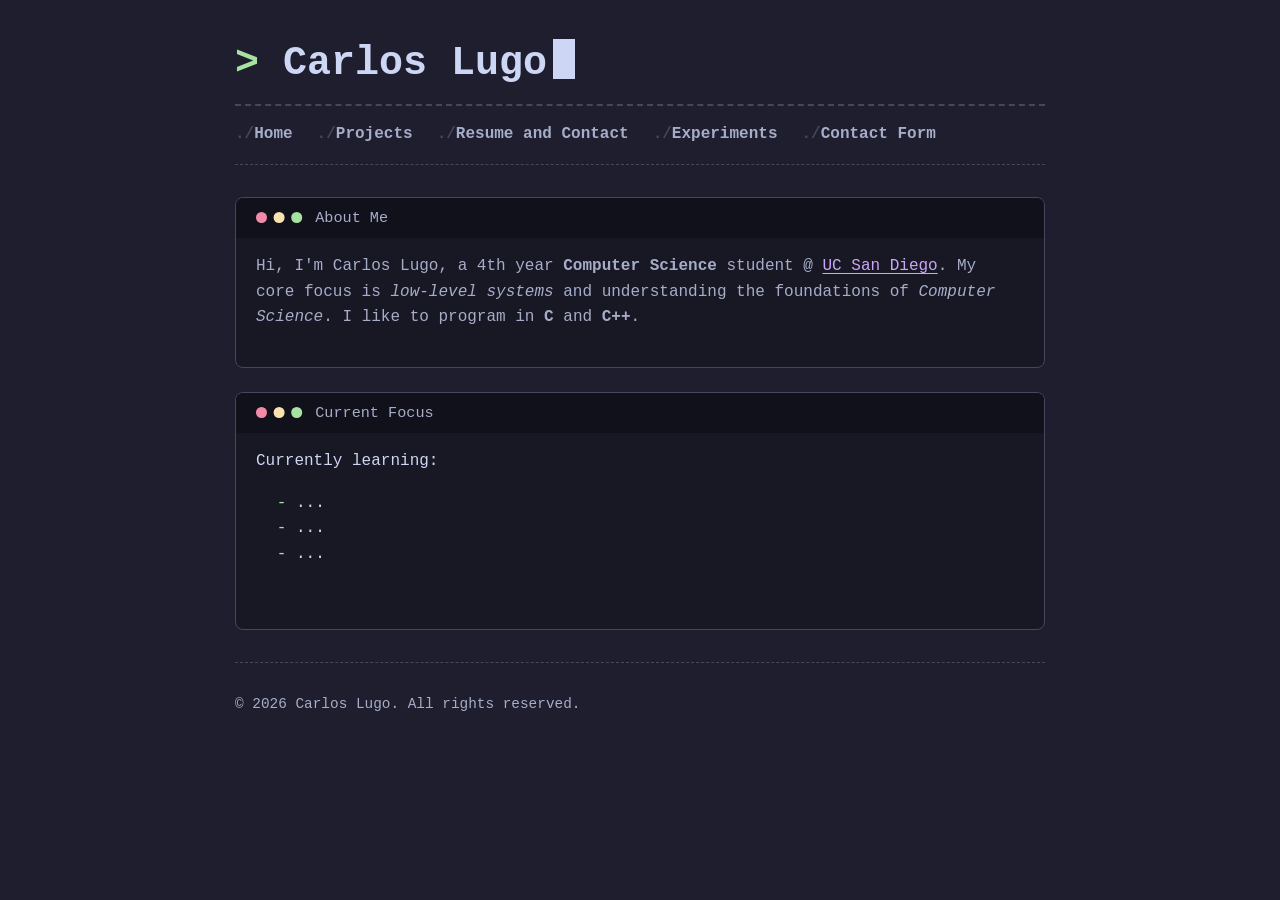
==== index.html @ 2a376954 "part 1 + update  site theme" ====
<!DOCTYPE html>
<html lang="en">
	<head>
		<meta charset="UTF-8">
		<meta name="viewport" content="width=device-width, initial-scale=1.0">
		<title>Carlos Lugo > CS @ UCSD</title>
        <link rel="icon" href="data:,">
		<link rel="stylesheet" href="portfolio.css">

		<!-- custom element 2 (js console script) -->
		<script>
			class HelloWorld extends HTMLElement {
				connectedCallback() {
					console.log("Hello World!");
				}
			}
			customElements.define("hello-world", HelloWorld);
		</script>
	</head>
	<body>
		<hello-world></hello-world>
		<header>
			<h1>Carlos Lugo</h1>
			<nav>
				<ul>
					<li><a href="index.html">Home</a></li>
					<li><a href="projects.html">Projects</a></li>
					<li><a href="resume.html">Resume and Contact</a></li>
					<li><a href="experiments.html">Experiments</a></li>
					<li><a href="form-no-js.html">Contact Form</a></li>
				</ul>
			</nav>
		</header>

		<main>
			<section>
				<h2>About Me</h2>
				<p>
					Hi, I'm Carlos Lugo, a 4th year <strong>Computer Science</strong>
					student @ <a href="https://www.ucsd.edu/">UC San Diego</a>. My core
					focus is <em>low-level systems</em> and understanding the foundations of
					<i>Computer Science</i>. I like to program in <b>C</b> and <b>C++</b>.
				</p>
			</section>

			<section>
				<h2>Current Focus</h2>
				<noscript>
					<p>Your browser does not support JavaScript, but this site runs perfectly without it.</p>
				</noscript>
				<div>
					<span>Currently learning:</span>
					<ul>
						<li>...</li>
						<li>...</li>
						<li>...</li>
					</ul>
				</div>
				<br>
			</section>
		</main>
        <footer>
            <p>&copy; 2026 Carlos Lugo. All rights reserved.</p>
        </footer>
	</body>
</html>
---- portfolio.css ----
:root {
    /* Catppuccin Mocha */
    --background-color: #1e1e2e;   /* base   */
    --surface-color: #181825;      /* mantle: window bodies */
    --bar-color: #11111b;          /* crust: window title bars */
    --border-color: #45475a;       /* surface1 */
    --text-main-color: #cdd6f4;    /* text */
    --text-dim-color: #a6adc8;     /* subtext0 */
    --accent-color: #cba6f7;       /* mauve */
    --focus-color: #89b4fa;        /* blue */
    --success-color: #a6e3a1;      /* green */
    --error-color: #f38ba8;        /* red */
    --warning-color: #f9e2af;      /* yellow */
    --font-family: ui-monospace, "SF Mono", SFMono-Regular, Menlo, Consolas, "Liberation Mono", monospace;
}

/* ---------- Base ---------- */

*,
*::before,
*::after {
    box-sizing: border-box;
}

body {
    background-color: var(--background-color);
    color: var(--text-main-color);
    font-family: var(--font-family);
    line-height: 1.6;
    margin: 0 auto;
    padding: 2rem 1.25rem;
    max-width: 850px;
}

/* keep media from causing sideways scrolling on phones */
img,
video,
iframe,
canvas,
svg {
    max-width: 100%;
}

img,
video {
    height: auto;
}

/* ---------- Headings ---------- */

/* page title looks like a shell prompt with a blinking cursor */
h1 {
    font-size: clamp(1.75rem, 5vw, 2.5rem);
    margin: 0 0 0.5rem;
    padding-bottom: 0.5rem;
    border-bottom: 2px dashed var(--border-color);
}

h1::before {
    content: "> ";
    content: "> " / "";           /* decorative: hidden from screen readers */
    color: var(--success-color);
}

h1::after {
    content: "";
    display: inline-block;
    width: 0.55em;
    height: 1em;
    margin-left: 0.15em;
    vertical-align: -0.12em;
    background-color: var(--text-main-color);
    animation: blink 1s steps(1) infinite;
}

@keyframes blink {
    50% { opacity: 0; }
}

/* markdown-style heading markers */
h2 {
    font-size: 1.35rem;
    margin: 2rem 0 0.75rem;
    color: var(--accent-color);
}

h2::before {
    content: "## ";
    content: "## " / "";
    color: var(--text-dim-color);
}

h3 {
    font-size: 1.1rem;
    margin: 1.5rem 0 0.5rem;
}

h3::before {
    content: "### ";
    content: "### " / "";
    color: var(--text-dim-color);
}

/* targets the 1st paragraph after each h2 heading. */
h2 + p {
    color: var(--text-dim-color);
}

/* ---------- Links ---------- */

a {
    color: var(--focus-color);
    text-underline-offset: 3px;
}

/* targets external links so they are not the same as nav links */
a[href^="https://"] {
    color: var(--accent-color);
}

a:hover {
    color: var(--accent-color);
    text-decoration: underline;
}

/* ---------- Navigation ---------- */

nav ul {
    display: flex;
    flex-wrap: wrap;
    gap: 0.5rem 1.5rem;
    list-style-type: none;
    padding: 0 0 1rem;
    margin: 1rem 0 2rem;
    border-bottom: 1px dashed var(--border-color);
}

nav a {
    color: var(--text-dim-color);
    text-decoration: none;
    font-weight: bold;
}

nav a::before {
    content: "./";
    content: "./" / "";
    color: var(--border-color);
}

nav a:hover {
    color: var(--accent-color);
}

/* the link for the page you're on */
nav a[aria-current="page"] {
    color: var(--success-color);
}

/* ---------- Terminal windows ---------- */

/* every top-level section and project card is a "window" */
main > section,
portfolio-card {
    display: block;
    background-color: var(--surface-color);
    border: 1px solid var(--border-color);
    border-radius: 8px;
    padding: 0 1.25rem 1.25rem;
    margin: 0 0 1.5rem;
    overflow: hidden;
}

/* the first heading in a window becomes its title bar */
main > section > h2:first-child,
portfolio-card > h3:first-child {
    display: flex;
    align-items: center;
    margin: 0 -1.25rem 1rem;
    padding: 0.5rem 1.25rem;
    background-color: var(--bar-color);
    color: var(--text-dim-color);
    font-size: 0.95rem;
    font-weight: normal;
}

/* red / yellow / green window dots (purely decorative) */
main > section > h2:first-child::before,
portfolio-card > h3:first-child::before {
    content: "";
    flex: none;
    width: 0.7rem;
    height: 0.7rem;
    margin-right: 3rem;
    border-radius: 50%;
    background-color: var(--error-color);
    box-shadow: 1.1rem 0 var(--warning-color), 2.2rem 0 var(--success-color);
}

/* ---------- Lists, rules, misc content ---------- */

main ul {
    list-style-type: "- ";
}

main li::marker {
    color: var(--success-color);
}

hr {
    border: 0;
    border-top: 1px dashed var(--border-color);
    margin: 2rem 0;
}

progress {
    accent-color: var(--success-color);
}

canvas,
iframe {
    border: 1px solid var(--border-color);
    border-radius: 4px;
}

/* the "under construction" dialog on projects.html */
dialog {
    background-color: var(--surface-color);
    color: var(--text-main-color);
    border: 1px solid var(--warning-color);
    border-radius: 8px;
    padding: 1rem 1.25rem;
}

footer {
    margin-top: 2rem;
    padding-top: 1rem;
    border-top: 1px dashed var(--border-color);
    color: var(--text-dim-color);
    font-size: 0.9rem;
}

/* ---------- Form controls ---------- */

button,
input,
textarea {
    font: inherit;
    font-size: 1rem;
    padding: 0.5em 1em;
    background-color: var(--background-color);
    color: var(--text-main-color);
}

button {
    background-color: var(--accent-color);
    color: var(--bar-color);
    border: 2px solid var(--accent-color);
    border-radius: 4px;
    font-weight: bold;
    cursor: pointer;
}

button:hover {
    background-color: var(--text-main-color);
    border-color: var(--text-main-color);
    color: var(--background-color);
}

/* visible keyboard focus everywhere */
a:focus-visible,
button:focus-visible,
input:focus-visible,
textarea:focus-visible {
    outline: 2px solid var(--focus-color);
    outline-offset: 3px;
}

/* ---------- Contact form ---------- */

.contact-form {
    display: grid;
    gap: 1.25rem;
}

.field {
    display: flex;
    flex-direction: column;   /* label sits above its control */
    gap: 0.4rem;
}

.prompt {
    color: var(--success-color);
}

.contact-form input,
.contact-form textarea {
    width: 100%;
    border: 2px solid var(--border-color);   /* Part 2 only changes this color: no layout shift */
    border-radius: 4px;
}

.contact-form textarea {
    resize: vertical;
}

.contact-form button {
    justify-self: start;
}

/* ---------- Small screens & motion ---------- */

@media (max-width: 500px) {
    body {
        padding: 1rem;
    }

    main > section,
    portfolio-card {
        padding: 0 1rem 1rem;
    }

    main > section > h2:first-child,
    portfolio-card > h3:first-child {
        margin: 0 -1rem 1rem;
        padding: 0.5rem 1rem;
    }
}

@media (prefers-reduced-motion: reduce) {
    h1::after {
        animation: none;
    }
}
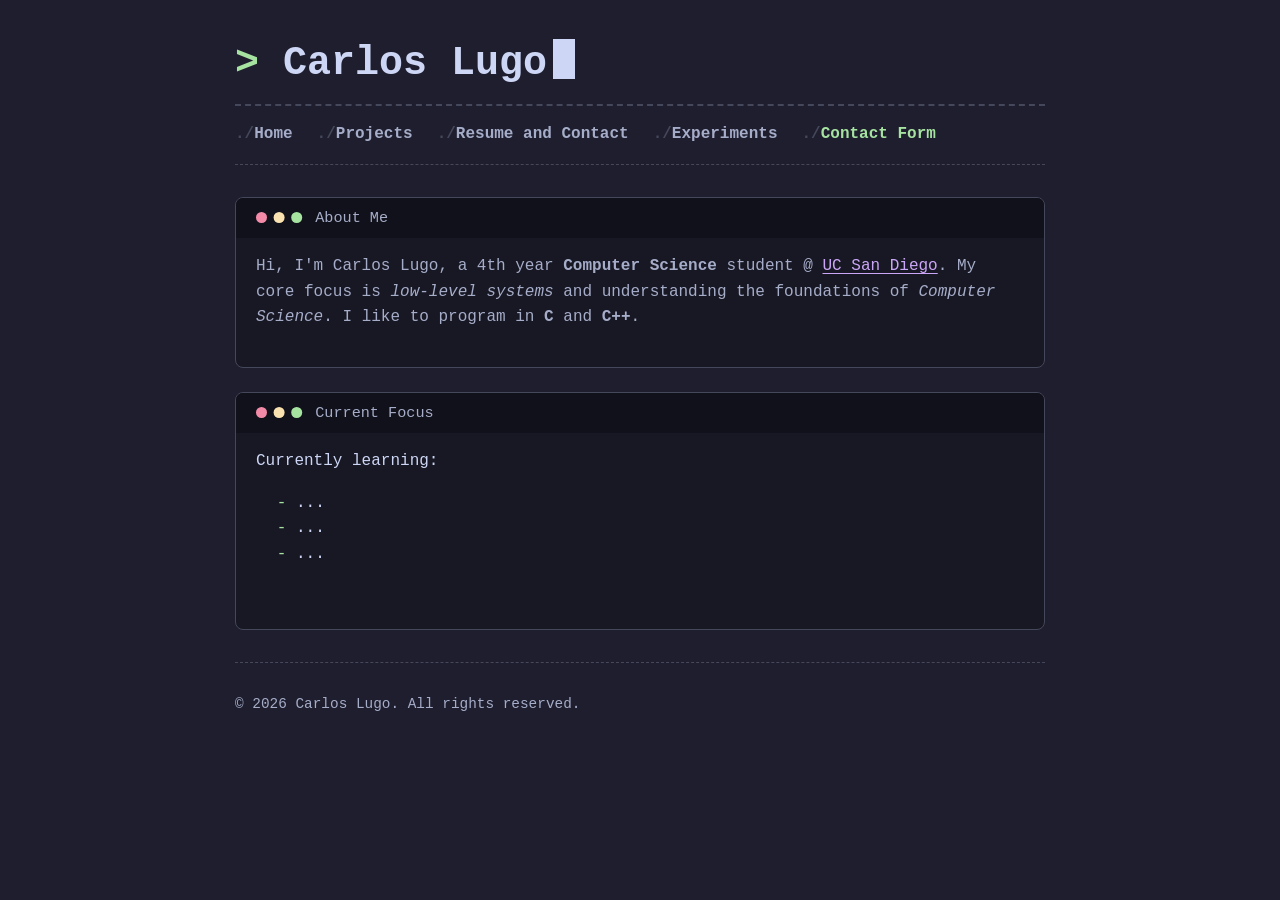
==== commit 3daa260f: "HTML validation + :user-invalid styling" ====
--- a/index.html
+++ b/index.html
@@ -27,7 +27,7 @@
 					<li><a href="projects.html">Projects</a></li>
 					<li><a href="resume.html">Resume and Contact</a></li>
 					<li><a href="experiments.html">Experiments</a></li>
-					<li><a href="form-no-js.html">Contact Form</a></li>
+					<li><a href="form-no-js.html" aria-current="page">Contact Form</a></li>
 				</ul>
 			</nav>
 		</header>
--- a/portfolio.css
+++ b/portfolio.css
@@ -70,7 +70,7 @@
     margin-left: 0.15em;
     vertical-align: -0.12em;
     background-color: var(--text-main-color);
-    animation: blink 1s steps(1) infinite;
+    animation: blink 1s steps(1) 5;
 }
 
 @keyframes blink {
@@ -330,4 +330,34 @@
     h1::after {
         animation: none;
     }
+}
+
+/* ---------- validation states ---------- */
+
+.hint {
+    margin: 0;
+    font-size: 0.875rem;
+    color: var(--text-dim-color);
+}
+
+.required {
+    color: var(--warning-color);
+    font-size: 0.875rem;
+}
+
+/* required fields */
+.contact-form :required {
+    border-left-color: var(--accent-color);
+}
+
+/* only after the user interacts: */
+.contact-form input:user-invalid,
+.contact-form textarea:user-invalid {
+    border-color: var(--error-color);
+    border-style: dashed;
+}
+
+.contact-form input:user-valid,
+.contact-form textarea:user-valid {
+    border-color: var(--success-color);
 }
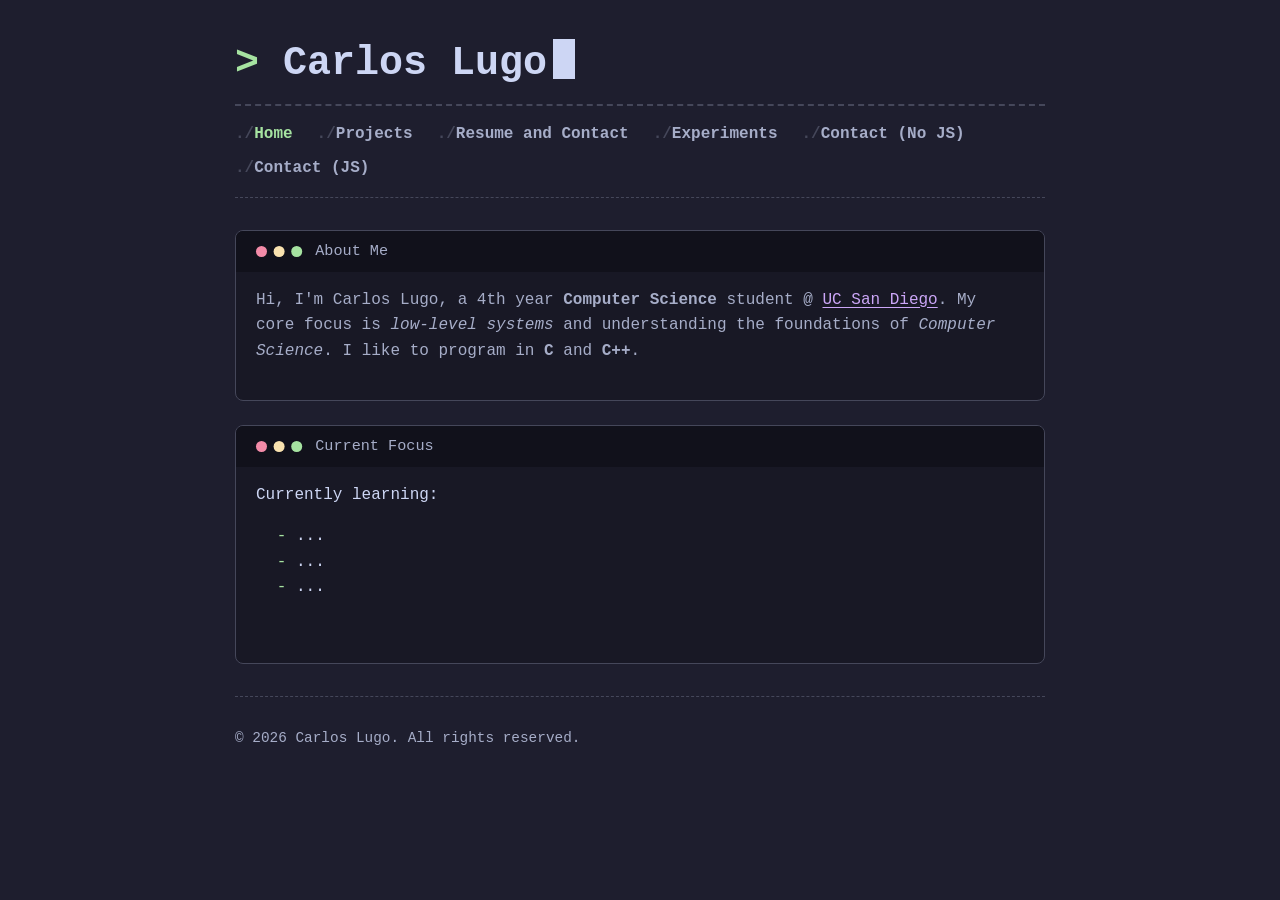
==== commit e1ae56c7: "JS validation, counter, error history" ====
--- a/index.html
+++ b/index.html
@@ -23,11 +23,12 @@
 			<h1>Carlos Lugo</h1>
 			<nav>
 				<ul>
-					<li><a href="index.html">Home</a></li>
+					<li><a href="index.html" aria-current="page">Home</a></li>
 					<li><a href="projects.html">Projects</a></li>
 					<li><a href="resume.html">Resume and Contact</a></li>
 					<li><a href="experiments.html">Experiments</a></li>
-					<li><a href="form-no-js.html" aria-current="page">Contact Form</a></li>
+					<li><a href="form-no-js.html" >Contact (No JS)</a></li>
+					<li><a href="form-with-js.html">Contact (JS)</a></li>
 				</ul>
 			</nav>
 		</header>
--- a/portfolio.css
+++ b/portfolio.css
@@ -360,4 +360,74 @@
 .contact-form input:user-valid,
 .contact-form textarea:user-valid {
     border-color: var(--success-color);
+}
+
+/* ---------- message areas ---------- */
+
+/* make the hidden attribute always wins */
+[hidden] {
+    display: none !important;
+}
+
+.form-messages {
+    display: grid;
+    gap: 1rem;
+}
+
+.message-box {
+    background-color: var(--background-color);
+    border: 1px solid var(--border-color);
+    border-left-width: 4px;
+    border-radius: 4px;
+    padding: 0.75rem 1rem;
+}
+
+.message-box p {
+    margin: 0;
+}
+
+.message-title {
+    font-size: 0.875rem;
+    font-weight: bold;
+    color: var(--text-dim-color);
+}
+
+/* errors */
+.error-box {
+    border-left-color: var(--error-color);
+}
+
+#error-list {
+    margin: 0.25rem 0 0;
+    padding-left: 1.25rem;
+    list-style-type: "✗ ";
+    color: var(--error-color);
+}
+
+#no-errors {
+    color: var(--success-color);
+}
+
+/* color and text change at each state */
+.info-box {
+    border-left-color: var(--focus-color);
+}
+
+.info-box[data-state="warning"] {
+    border-left-color: var(--warning-color);
+}
+
+.info-box[data-state="warning"] #char-count,
+.info-box[data-state="warning"] #char-status {
+    color: var(--warning-color);
+}
+
+.info-box[data-state="limit"] {
+    border-left-color: var(--accent-color);
+}
+
+.info-box[data-state="limit"] #char-count,
+.info-box[data-state="limit"] #char-status {
+    color: var(--accent-color);
+    font-weight: bold;
 }
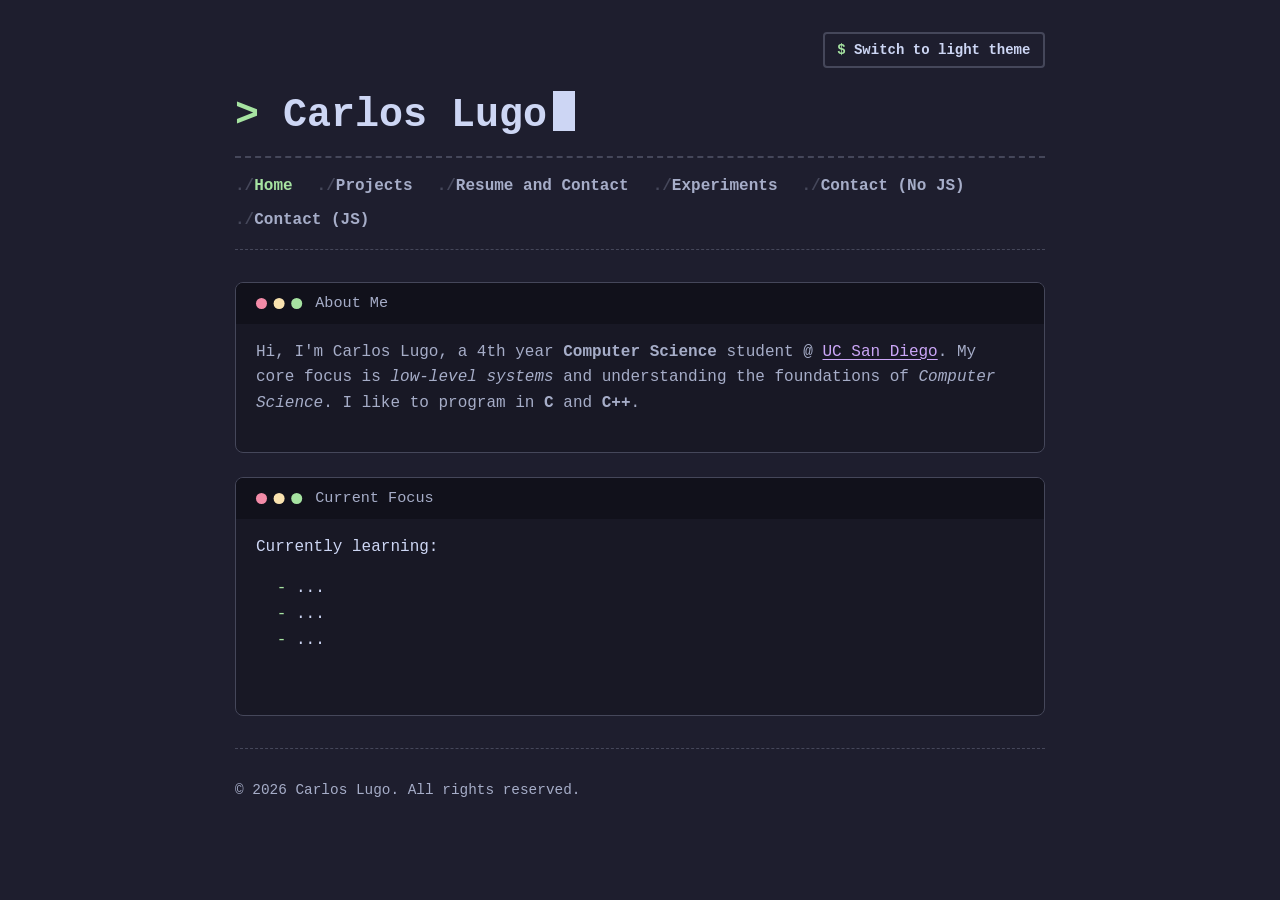
==== commit f8f4383d: "Theme toggle + view transition" ====
--- a/index.html
+++ b/index.html
@@ -6,6 +6,7 @@
 		<title>Carlos Lugo > CS @ UCSD</title>
         <link rel="icon" href="data:,">
 		<link rel="stylesheet" href="portfolio.css">
+		<script src="theme.js"></script>
 
 		<!-- custom element 2 (js console script) -->
 		<script>
@@ -20,6 +21,7 @@
 	<body>
 		<hello-world></hello-world>
 		<header>
+			<button type="button" id="theme-toggle" class="theme-toggle" hidden>Switch theme</button>
 			<h1>Carlos Lugo</h1>
 			<nav>
 				<ul>
--- a/portfolio.css
+++ b/portfolio.css
@@ -430,4 +430,64 @@
 .info-box[data-state="limit"] #char-status {
     color: var(--accent-color);
     font-weight: bold;
+}
+
+/* ---------- Light Theme(Catppuccin Latte) ---------- */
+/* Dark (Mocha) is the default in :root. */
+
+:root[data-theme="light"] {
+    --background-color: #eff1f5;   /* base */
+    --surface-color: #e6e9ef;      /* mantle */
+    --bar-color: #dce0e8;          /* crust */
+    --border-color: #9ca0b0;       /* overlay0 */
+    --text-main-color: #4c4f69;    /* text */
+    --text-dim-color: #5c5f77;     /* subtext1 */
+    --accent-color: #7528d9;       /* mauve (darkened) */
+    --focus-color: #1a55d0;        /* blue (darkened) */
+    --success-color: #276e19;      /* green (darkened) */
+    --error-color: #b40c33;        /* red (darkened) */
+    --warning-color: #8a5a00;      /* yellow (darkened) */
+}
+
+/* tells the browser to draw built-in parts (scrollbars, etc.) to match */
+:root {
+    color-scheme: dark;
+}
+
+:root[data-theme="light"] {
+    color-scheme: light;
+}
+
+/* the toggle button */
+.theme-toggle {
+    display: block;
+    margin: 0 0 1rem auto;
+    padding: 0.35em 0.9em;
+    font-size: 0.875rem;
+    background-color: transparent;
+    color: var(--text-main-color);
+    border: 2px solid var(--border-color);
+}
+
+.theme-toggle::before {
+    content: "$ ";
+    content: "$ " / "";
+    color: var(--success-color);
+}
+
+/* ---------- view transition ---------- */
+
+/* default cross-fade, slightly slower so the theme change is easy to see */
+::view-transition-old(root),
+::view-transition-new(root) {
+    animation-duration: 0.4s;
+}
+
+/* reduced motion: no animation (theme.js also skips the transition) */
+@media (prefers-reduced-motion: reduce) {
+    ::view-transition-group(*),
+    ::view-transition-old(*),
+    ::view-transition-new(*) {
+        animation: none !important;
+    }
 }
